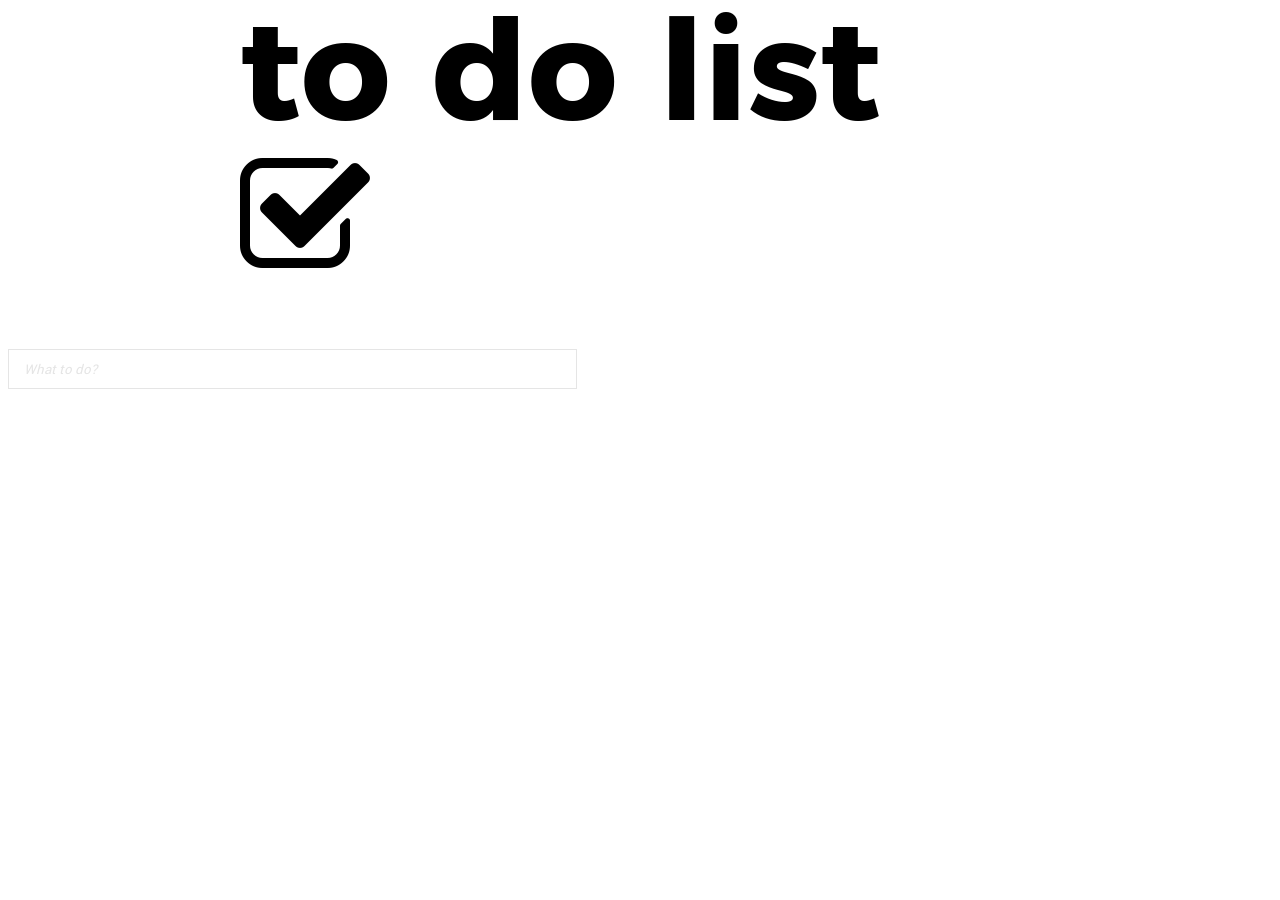
==== index.html @ 8c9a3ebe "change name to index.html" ====
<!DOCTYPE html>
<html lang="en">
  <head>
    <meta name="viewport" content="width=device-width, initial-scale=1">
    <meta charset="utf-8">
    <link href="https://fonts.googleapis.com/css?family=Audiowide" rel="stylesheet">
    <link href="https://maxcdn.bootstrapcdn.com/font-awesome/4.7.0/css/font-awesome.min.css" rel="stylesheet" integrity="sha384-wvfXpqpZZVQGK6TAh5PVlGOfQNHSoD2xbE+QkPxCAFlNEevoEH3Sl0sibVcOQVnN" crossorigin="anonymous">
    <link rel="stylesheet" href="style.css">
    <script src="https://ajax.googleapis.com/ajax/libs/jquery/3.2.0/jquery.min.js"></script>    
    <title>To Do</title>
  </head>
  <body>
    <main>
      <h1>to do list <i class="fa fa-check-square-o"></i></h1>
      <form>
        <input class="input" type="text" placeholder="What to do?">
      </form>
      <ul></ul>
    </main>
    <script src="script.js"></script>
  </body>
</html>
---- style.css ----
@font-face {
  font-family: 'kaushan_scriptregular';
  src: url("fonts/kaushanscript-regular-webfont.woff2") format("woff2"), url("fonts/kaushanscript-regular-webfont.woff") format("woff");
  font-weight: normal;
  font-style: normal; }
@font-face {
  font-family: 'montserratbold';
  src: url("fonts/montserrat-bold-webfont.woff2") format("woff2"), url("fonts/montserrat-bold-webfont.woff") format("woff");
  font-weight: normal;
  font-style: normal; }
@font-face {
  font-family: 'montserratregular';
  src: url("fonts/montserrat-regular-webfont.woff2") format("woff2"), url("fonts/montserrat-regular-webfont.woff") format("woff");
  font-weight: normal;
  font-style: normal; }
@font-face {
  font-family: 'robotoregular';
  src: url("fonts/roboto-regular-webfont.woff2") format("woff2"), url("fonts/roboto-regular-webfont.woff") format("woff");
  font-weight: normal;
  font-style: normal; }
* {
  box-sizing: border-box; }

body {
  font-family: 'montserratregular';
  overflow-x: hidden; }

a {
  color: white;
  font-size: 12px;
  text-align: center; }

a.navbar-header {
  width: 100%; }

li a {
  text-transform: uppercase; }

.navbar-toggle {
  border-color: white; }
  .navbar-toggle .icon-bar {
    background-color: white; }
  .navbar-toggle:hover {
    border-color: #fce38a; }
    .navbar-toggle:hover .icon-bar {
      background-color: #fce38a; }

#overnavbar a:hover {
  color: #fce38a;
  background-color: inherit; }
#overnavbar a:focus {
  color: #fce38a;
  background-color: inherit; }

.navbar-brand {
  font-family: 'montserratbold';
  font-size: 24px; }

.search {
  display: none;
  margin-top: 6px; }
  .search input {
    width: 150px;
    color: black; }
  .search .glyphicon-remove {
    color: #fce38a; }
    .search .glyphicon-remove:hover {
      cursor: pointer; }

.banner {
  background-repeat: no-repeat;
  background-size: cover;
  text-align: center;
  color: white;
  width: 100%; }

.slide1 {
  background-image: linear-gradient(rgba(243, 129, 129, 0.9), rgba(252, 227, 138, 0.9)), url("images/banner/vulture.jpg");
  background-position: center bottom; }

.slide2 {
  background-image: linear-gradient(rgba(243, 129, 129, 0.8), rgba(252, 227, 138, 0.8)), url("images/banner/bird2.jpg");
  background-position: center bottom; }

.slide3 {
  background-image: linear-gradient(rgba(243, 129, 129, 0.9), rgba(252, 227, 138, 0.9)), url("images/banner/bird3.jpg");
  background-position: bottom left; }

.slide4 {
  background-image: linear-gradient(rgba(243, 129, 129, 0.8), rgba(252, 227, 138, 0.8)), url("images/banner/bird4.jpg");
  background-position: bottom right; }

.slide_element {
  display: none; }

h2 {
  font-family: 'kaushan_scriptregular';
  font-size: 16px;
  margin-top: 15px; }

h1 {
  font-family: 'montserratbold';
  font-size: 40px;
  max-width: 280px;
  margin: auto; }
  h1::after {
    content: "";
    background-color: white;
    width: 50px;
    height: 3px;
    display: block;
    margin: 10px auto 40px; }

.welcome a {
  border: white solid 3px;
  padding: 10px 30px; }
  .welcome a:hover {
    border: #fce38a solid 3px;
    color: #fce38a;
    text-decoration: none; }
.welcome .timer {
  height: 250px; }
  .welcome .timer .row {
    margin-top: 150px; }
  .welcome .timer .time {
    height: 3px;
    width: 0;
    background: red;
    margin-bottom: -3px; }

.time_text {
  text-align: left;
  font-size: 10px;
  padding-top: 10px;
  border-color: white;
  border-top: 3px rgba(255, 255, 255, 0.6) solid; }
  .time_text span {
    font-size: 16px;
    display: block; }

article {
  text-align: center;
  margin-top: 60px;
  margin-bottom: 80px; }

.image-container {
  position: relative;
  margin-bottom: 15px; }
  .image-container img {
    margin: auto; }
  .image-container .after {
    font-family: 'montserratbold';
    color: white;
    position: absolute;
    top: 0;
    left: 0;
    width: 100%;
    height: 100%;
    display: none; }
    .image-container .after p {
      position: absolute;
      top: 53%;
      left: calc(50% - 47px); }
  .image-container:hover .after {
    display: block;
    background: url("images/about_us/users.png") no-repeat center center, linear-gradient(rgba(243, 129, 129, 0.8), rgba(252, 227, 138, 0.8));
    background-position: center top 47%; }

h4 {
  font-family: 'kaushan_scriptregular'; }

h3 {
  font-family: 'montserratbold'; }
  h3::after {
    content: "";
    background-color: #f38181;
    width: 50px;
    height: 3px;
    display: block;
    margin: 30px auto 40px; }

.grey {
  color: #b3b3b3;
  margin-bottom: 80px; }

.facts {
  background-color: #95e1d3; }

.fact {
  text-align: center;
  width: 100%; }
  .fact:not(:first-child) {
    border-top: 1px white solid; }
  .fact p {
    font-size: 11px;
    color: white;
    text-transform: uppercase;
    padding: 60px 0; }
  .fact span {
    display: block;
    font-family: 'montserratbold';
    font-size: 60px; }

.service .row:not(:first-child) {
  margin-top: 30px;
  padding-top: 30px;
  border-top: #e5e5e5 2px solid; }
.service img {
  float: left; }
.service .text {
  text-align: left;
  padding-left: 50px; }
.service h6 {
  font-family: 'montserratbold';
  text-transform: uppercase; }
.service p {
  text-align: justify;
  color: #b3b3b3;
  font-size: 12px; }

.feature {
  padding-top: 70px;
  background: linear-gradient(rgba(255, 255, 255, 0.8), rgba(255, 255, 255, 0.8)), url("images/feature/feature.jpg") center center;
  margin-bottom: 100px; }

.mobile {
  max-width: 100%;
  transform: translate(0, 51px); }

.photography {
  margin: auto;
  margin-bottom: 20px; }

.panel-group {
  height: 200px;
  margin-bottom: 50px; }
  .panel-group a {
    display: flex;
    text-decoration: none; }
  .panel-group img {
    text-align: left;
    padding: 12px; }
  .panel-group p {
    text-transform: uppercase;
    font-family: 'montserratbold';
    text-align: left;
    height: 44px;
    width: 80%;
    padding: 20px; }
  .panel-group .glyphicon {
    color: #b3b3b3;
    padding-top: 16px;
    padding-right: 10px;
    font-size: 20px;
    font-weight: bold; }
  .panel-group .panel-body {
    font-family: 'robotoregular';
    font-style: italic;
    text-align: justify;
    color: #b3b3b3;
    line-height: 1.7em;
    height: 120px;
    overflow-y: scroll; }
  .panel-group .panel {
    border-radius: 0; }
  .panel-group .panel-collapse {
    border-top: 1px #e5e5e5 solid; }

.quote {
  background-color: #f8f8f8;
  padding-top: 50px;
  padding-bottom: 40px; }
  .quote img {
    padding: 20px;
    margin-left: 60px;
    border: 3px #95e1d3 solid;
    float: left; }
  .quote .carousel-inner > .item > img {
    display: none; }
  .quote .text {
    margin-left: 50px;
    margin-right: 50px; }
    .quote .text p {
      color: #b3b3b3;
      font-size: 20px;
      font-family: 'robotoregular';
      font-style: italic;
      font-weight: 100; }
    .quote .text h6 {
      font-size: 20px;
      font-family: 'kaushan_scriptregular';
      font-weight: 600; }
      .quote .text h6::before {
        content: "";
        background-color: #f38181;
        width: 50px;
        height: 3px;
        float: left;
        margin: 10px 10px 0 0; }
  .quote .glyphicon {
    color: #b3b3b3;
    font-size: 20px;
    padding-top: 0;
    text-decoration: none; }

#over, #over2, #over3, #over4 {
  background: none;
  width: 20px; }

.our {
  font-family: 'robotoregular';
  color: #b3b3b3;
  margin: auto;
  margin-bottom: 50px;
  width: 80%; }

.after img {
  margin-top: 210px;
  padding-left: 1px; }
  .after img:hover {
    -webkit-filter: hue-rotate(180deg);
    filter: hue-rotate(180deg); }

.ourteam .image-container:hover .after {
  display: block;
  background: linear-gradient(rgba(243, 129, 129, 0.8), rgba(252, 227, 138, 0.8));
  background-position: center top 47%; }

.author {
  font-family: 'montserratbold';
  text-transform: uppercase; }

.job {
  font-family: 'robotoregular';
  font-size: 12px;
  font-style: italic;
  font-weight: 100;
  color: #b3b3b3; }

.logos {
  background-color: #f8f8f8;
  padding-top: 50px;
  padding-bottom: 50px; }
  .logos .col-sm-2 {
    text-align: center; }

.work {
  margin-bottom: 0; }
  .work .grey, .work .roboto {
    font-family: 'robotoregular'; }
  .work .roboto {
    font-style: italic; }

.images {
  max-width: 1920px;
  margin: auto; }
  .images .col-sm-3 {
    padding: 0; }

.work-container {
  position: relative; }
  .work-container img {
    margin: auto; }
  .work-container .after {
    color: white;
    position: absolute;
    top: 0;
    left: 0;
    width: 100%;
    height: 100%;
    display: none; }
    .work-container .after p {
      line-height: 2em;
      position: absolute;
      top: 53%;
      left: calc(50% - 76px); }
  .work-container:hover .after {
    display: block;
    background: url("images/work/picture.png") no-repeat center center, linear-gradient(rgba(243, 129, 129, 0.8), rgba(252, 227, 138, 0.8));
    background-position: center top 44%; }

.testimonial {
  background-color: #f8f8f8;
  padding-bottom: 40px; }
  .testimonial img {
    padding: 20px;
    margin-left: 20px;
    display: none;
    float: left; }
  .testimonial .text {
    margin-left: 50px;
    margin-right: 50px; }
    .testimonial .text p {
      font-family: 'robotoregular';
      line-height: 1.8em;
      font-size: 20px;
      font-style: italic;
      font-weight: 100;
      padding-top: 50px;
      margin: 0; }
    .testimonial .text h6 {
      font-size: 20px;
      font-family: 'kaushan_scriptregular';
      font-weight: 600; }
      .testimonial .text h6::before {
        content: "";
        background-color: #f38181;
        width: 50px;
        height: 3px;
        float: left;
        margin: 10px 10px 0 0; }
  .testimonial .glyphicon {
    color: #b3b3b3;
    font-size: 20px; }

.say {
  background: linear-gradient(rgba(255, 255, 255, 0.8), rgba(255, 255, 255, 0.8)), url("images/what_people_say/tabolerone.jpg") top center;
  padding-top: 70px;
  padding-bottom: 70px;
  margin-top: 0;
  margin-bottom: 100px; }
  .say img {
    float: left;
    padding-right: 20px;
    margin-bottom: 100px; }
  .say .client {
    text-align: left; }
  .say .job {
    color: #999999; }
    .say .job::after {
      content: "";
      background-color: #f38181;
      width: 50px;
      height: 3px;
      display: block;
      margin: 15px 0 15px 135px; }
  .say .grey {
    font-family: 'robotoregular';
    font-size: 12px;
    text-align: justify;
    color: #999999; }

.blog .container {
  text-align: left; }
.blog .grey {
  font-family: 'robotoregular';
  padding-bottom: 10px;
  border-bottom: 1px #e5e5e5 solid;
  margin-bottom: 0; }
.blog .img-responsive {
  margin: auto; }
.blog .calendar {
  text-align: center;
  background: #95e1d3;
  color: white;
  width: 80px;
  padding: 15px;
  margin-bottom: -80px;
  transform: translate(-15px, -108px); }
  .blog .calendar p {
    margin: 0;
    line-height: 1.2em; }
  .blog .calendar .day {
    font-family: 'montserratbold';
    font-size: 40px; }
  .blog .calendar .month {
    font-family: 'robotoregular';
    font-style: italic;
    font-weight: 100; }
.blog .social img {
  float: left;
  padding-top: 3px;
  padding-right: 10px;
  margin-bottom: 0; }
.blog .social p {
  font-family: 'robotoregular';
  color: #b3b3b3;
  font-style: italic;
  font-weight: 100;
  padding-right: 20px;
  float: left;
  margin-bottom: 0; }
.blog .col-sm-4 {
  margin-top: 40px; }

.map {
  background: linear-gradient(rgba(255, 255, 255, 0.8), rgba(255, 255, 255, 0.8)), url("images/map/map.jpg") top center;
  padding-top: 50px;
  padding-bottom: 5px;
  margin-bottom: 0; }
  .map a {
    color: #f38181;
    text-decoration: none; }
    .map a:hover {
      color: red; }

footer {
  background-color: #f8f8f8;
  padding-top: 80px; }
  footer h2 {
    font-family: 'montserratbold';
    font-size: 36px;
    color: #cccccc;
    margin-bottom: 30px;
    margin-top: 0; }
  footer .grey {
    margin-bottom: 20px; }
  footer .followers {
    font-family: 'montserratbold';
    border-bottom: 1px #e5e5e5 solid;
    padding: 10px; }
    footer .followers span {
      font-size: 20px; }
  footer .follow {
    font-style: italic;
    font-weight: 100;
    color: #b3b3b3;
    float: left;
    padding-top: 2px;
    margin: 0; }
  footer .social_media {
    margin-bottom: 30px; }
    footer .social_media a {
      margin-left: 5px; }
  footer .img-responsive {
    float: left;
    margin-right: 20px;
    padding-bottom: 20px; }
  footer .blog_link {
    margin-bottom: 28px; }
    footer .blog_link a {
      color: black;
      text-align: left; }
  footer .title {
    min-height: 70px;
    font-size: 11px;
    padding-top: 0; }
  footer .date {
    color: #b3b3b3;
    font-size: 12px;
    font-style: italic;
    font-weight: 100;
    margin-top: -20px; }
  footer .col-md-3 {
    max-width: 264px;
    margin: auto;
    padding-left: 0; }
  footer .author {
    margin-bottom: 10px; }
  footer .more_photos {
    font-family: 'robotoregular';
    color: #b3b3b3;
    font-size: 12px;
    font-style: italic;
    font-weight: 100;
    padding-top: 15px;
    text-align: left; }
  footer .col-xs-4 {
    max-width: 88px; }

form {
  padding-top: 20px; }

input {
  height: 40px;
  width: 45%;
  border: 1px #e5e5e5 solid;
  padding-left: 15px; }

button {
  color: white;
  background-color: #95e1d3;
  border: none;
  padding: 10px 30px;
  margin-left: -5px; }

::-webkit-input-placeholder {
  font-family: 'robotoregular';
  color: #e5e5e5;
  font-style: italic;
  font-weight: 100; }

.foot {
  font-size: 13px;
  font-weight: 800;
  text-align: center;
  border-top: 1px #e5e5e5 solid;
  margin-top: 30px; }
  .foot span {
    font-family: arial;
    color: #f38181; }

@media only screen and (min-width: 430px) {
  h2 {
    font-size: 24px; }

  h1 {
    font-size: 50px;
    max-width: 340px; }

  .image-container .after {
    left: calc((100% - 380px) /2);
    width: calc(100% - (100% - 380px)); }
  .image-container:hover .after {
    box-shadow: 10px 10px 0 #95e1d3; }
  .image-container:hover {
    transform: translate(-10px, -10px);
    transition: 0.1s; }

  .work-container .after {
    left: calc((100% - 480px) /2);
    width: calc(100% - (100% - 480px)); }

  .say img {
    margin-bottom: 80px; }
  .say .grey {
    padding-right: 20px; }

  .blog .calendar {
    margin-left: calc(100% / 2 - 190px); } }
@media only screen and (min-width: 600px) {
  h2 {
    font-size: 30px; }

  h1 {
    font-size: 60px;
    max-width: 400px; }

  .time_text {
    font-size: 16px; }
    .time_text span {
      font-size: 24px;
      display: initial; }

  .quote .carousel-inner > .item > img {
    display: initial; }
  .quote .text {
    margin-left: 200px; }

  .testimonial img {
    display: initial;
    width: 150px;
    padding-top: 80px; }
  .testimonial .text {
    margin-left: 200px; } }
@media only screen and (min-width: 768px) {
  h2 {
    font-size: 40px; }

  h1 {
    font-size: 100px;
    max-width: 600px; }

  li a {
    margin-bottom: 50px; }

  #overnavbar a:hover {
    color: #fce38a;
    background-color: inherit;
    padding-bottom: 2px; }
    #overnavbar a:hover::after {
      content: "";
      background-color: #fce38a;
      height: 3px;
      display: block;
      margin: 10px auto 0;
      width: 100%; }

  .welcome h1::after {
    margin: 20px auto 60px; }

  .image-container .after, .work-container .after {
    left: 0;
    width: 100%; }

  .facts .fact {
    float: left;
    width: 20%;
    border-top: 0; }
    .facts .fact:not(:first-child) {
      border-left: 1px white solid; }

  .mobile {
    transform: translate(30px, 51px); }

  .after img {
    margin-top: 120px;
    height: 45px; }

  .testimonial {
    padding-top: 50px; }
    .testimonial img {
      width: initial;
      padding-top: 20px; }

  .blog .calendar {
    margin-left: 0; }

  form {
    padding-top: 0; } }
@media only screen and (min-width: 992px) {
  h2 {
    font-size: 60px;
    margin-top: 40px; }

  h1 {
    font-size: 120px;
    max-width: 600px; }

  .after img {
    margin-top: 160px;
    height: initial; }

  footer .date {
    margin-top: 0; } }
@media only screen and (min-width: 1200px) {
  h2 {
    font-size: 80px;
    margin-top: 80px; }

  h1 {
    font-size: 140px;
    max-width: 800px; }

  .panel-group .panel-body {
    height: 185px; }

  .after img {
    margin-top: 195px; }

  .say .grey {
    padding-right: 80px; }

  .blog_link {
    margin-bottom: 45px; }

  .title {
    padding-top: 10px; }

  footer .date {
    margin-top: -20px; } }

/*# sourceMappingURL=style.css.map */
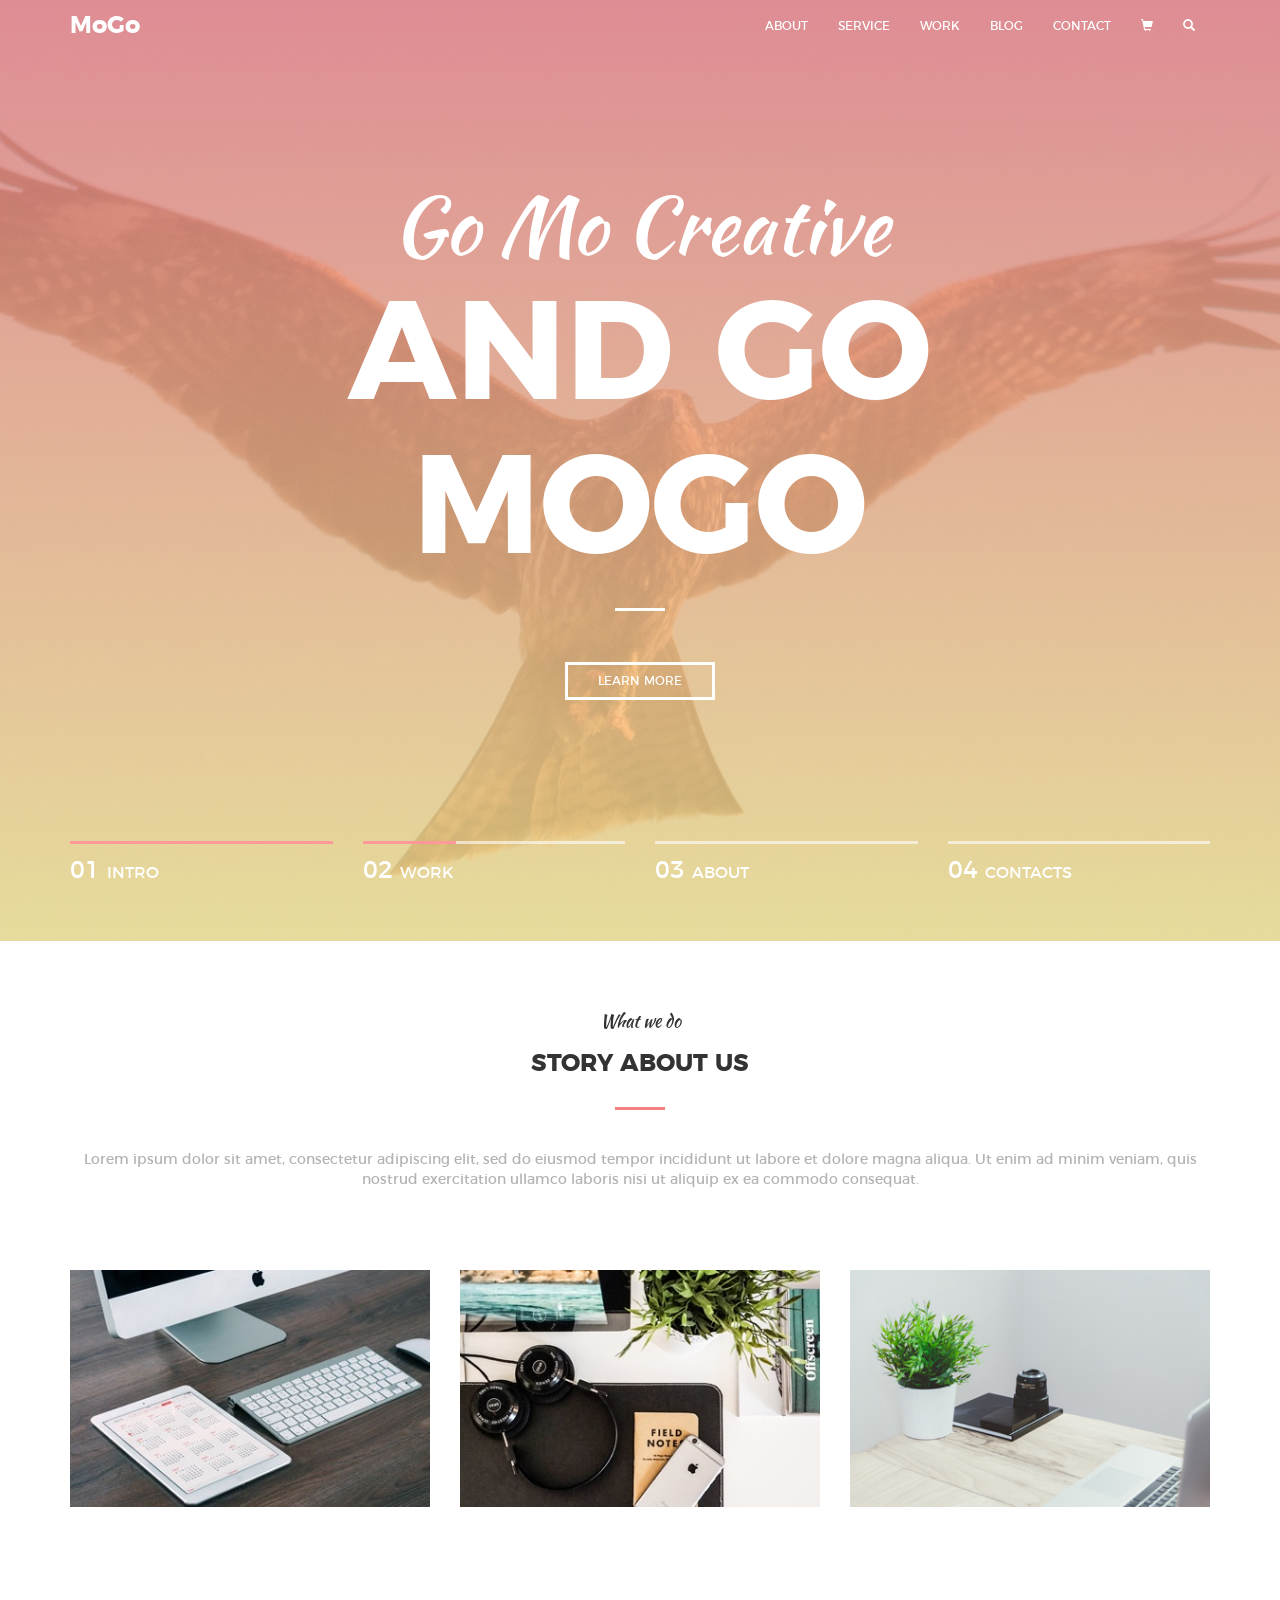
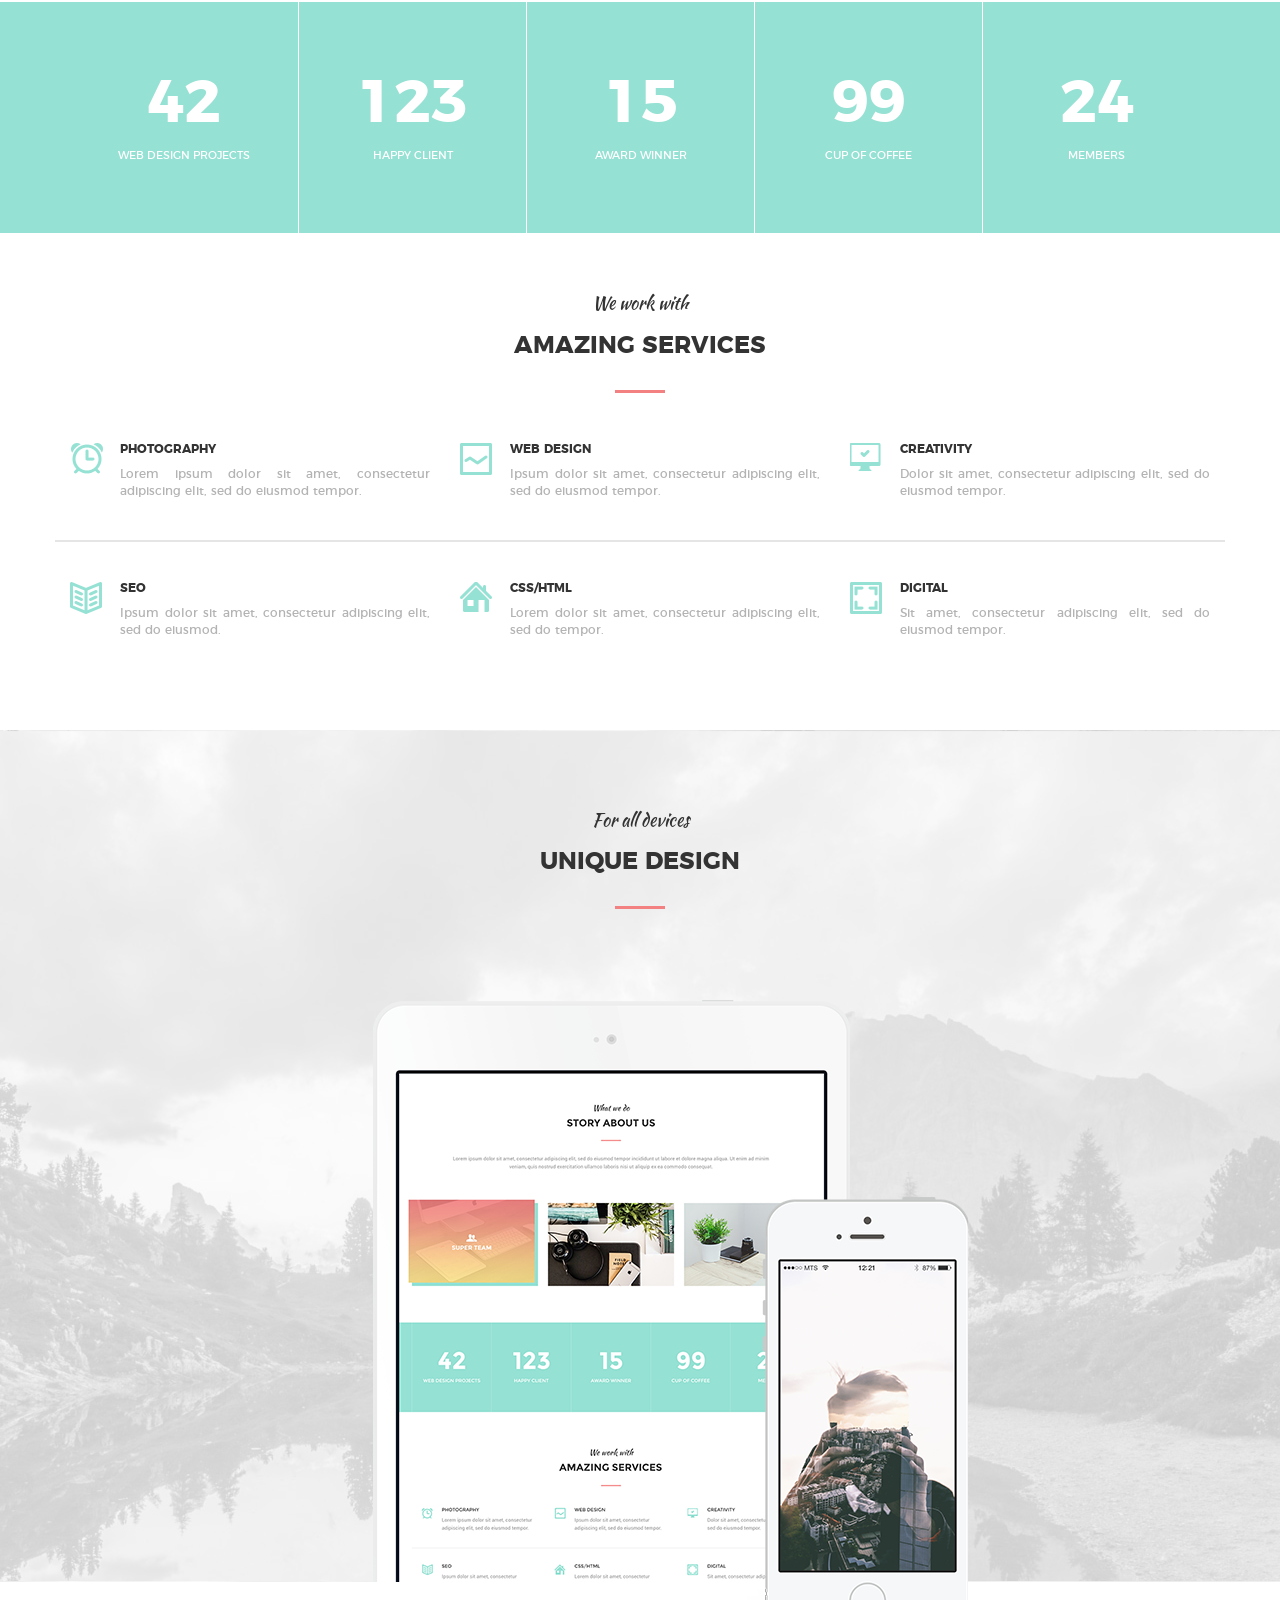
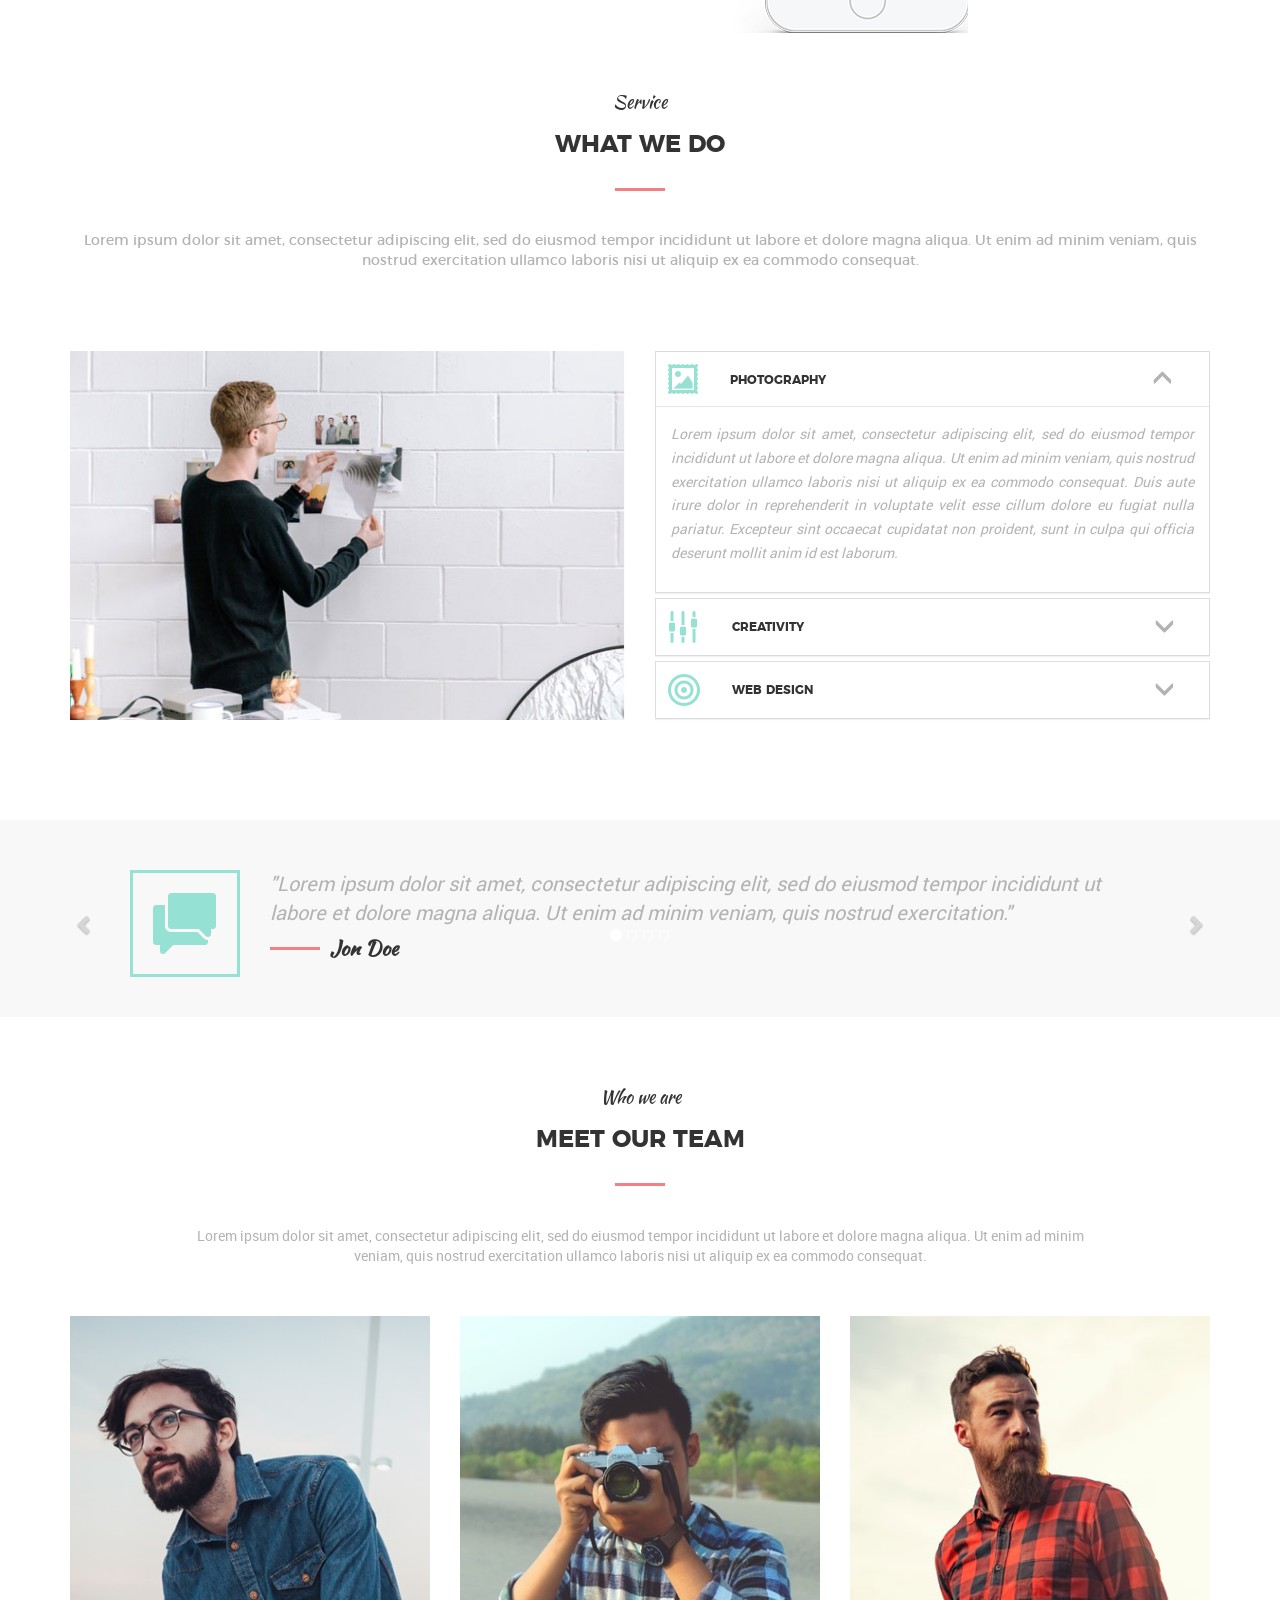
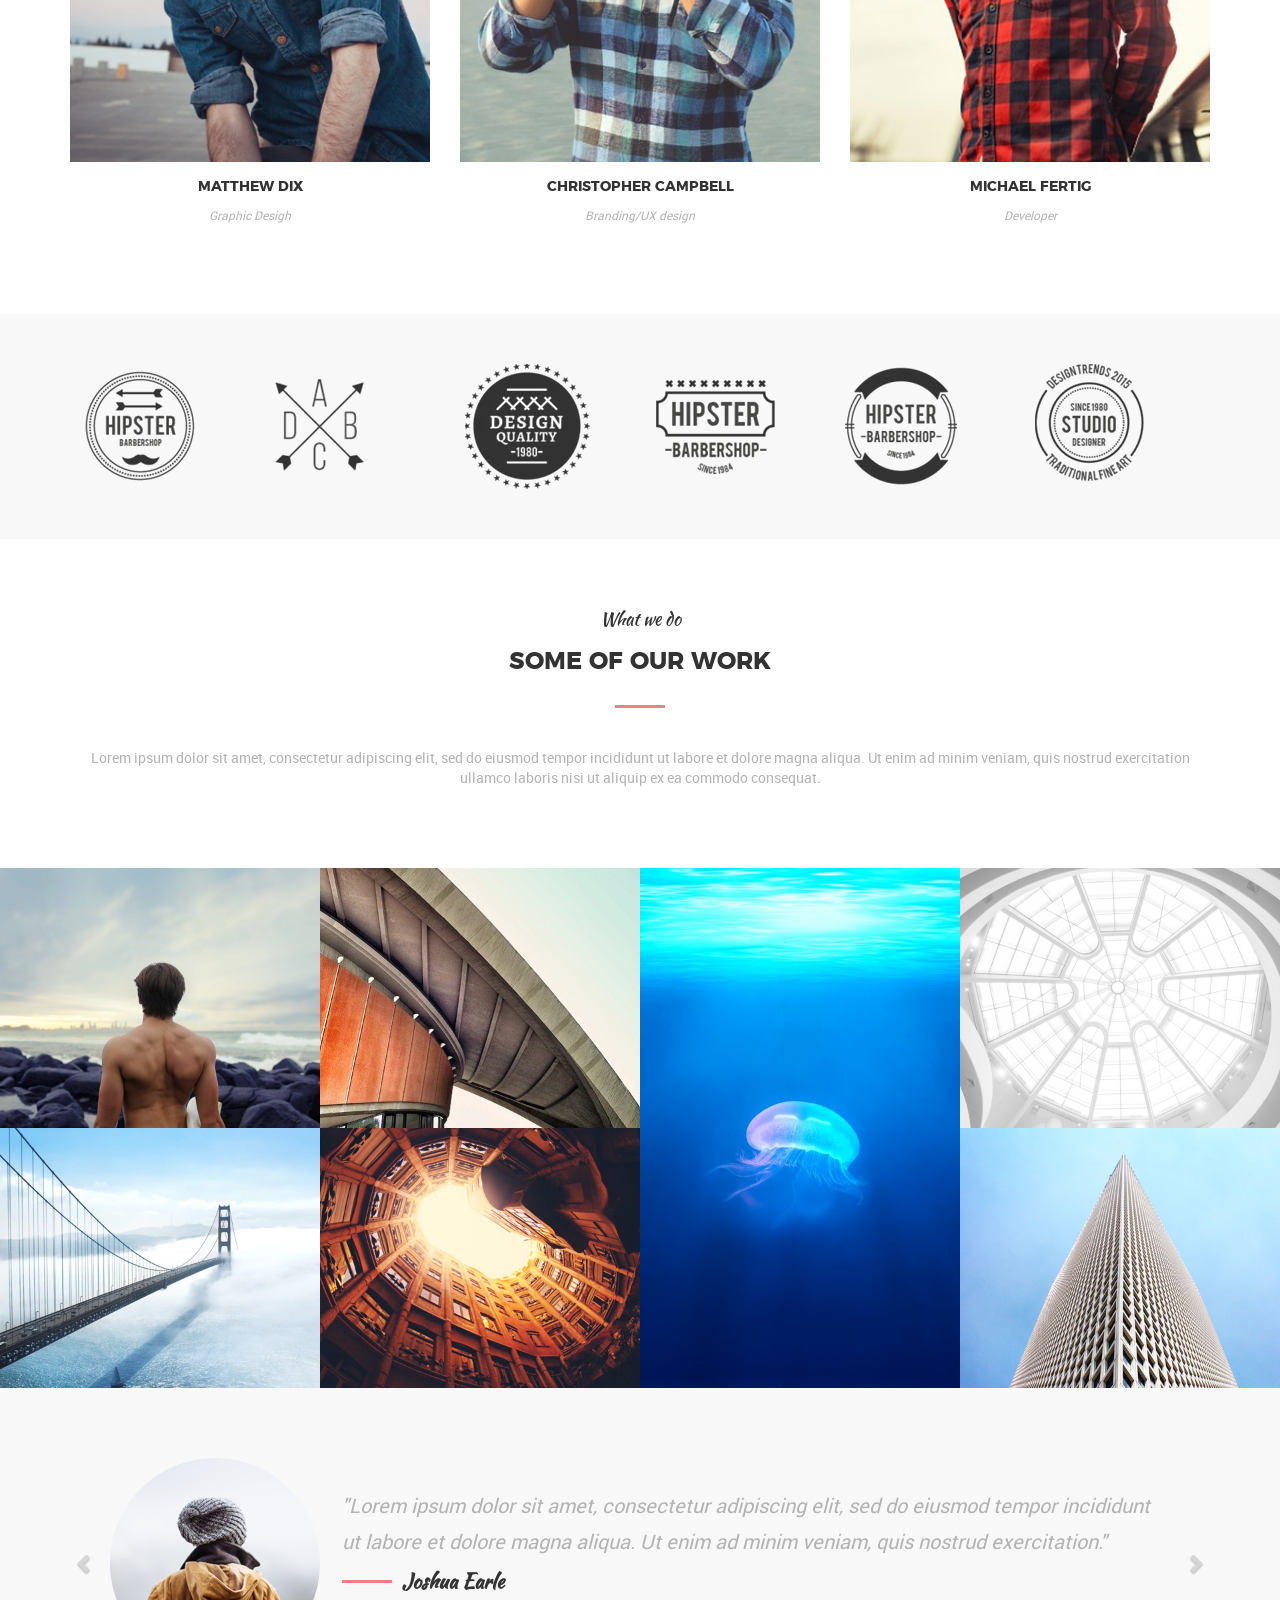
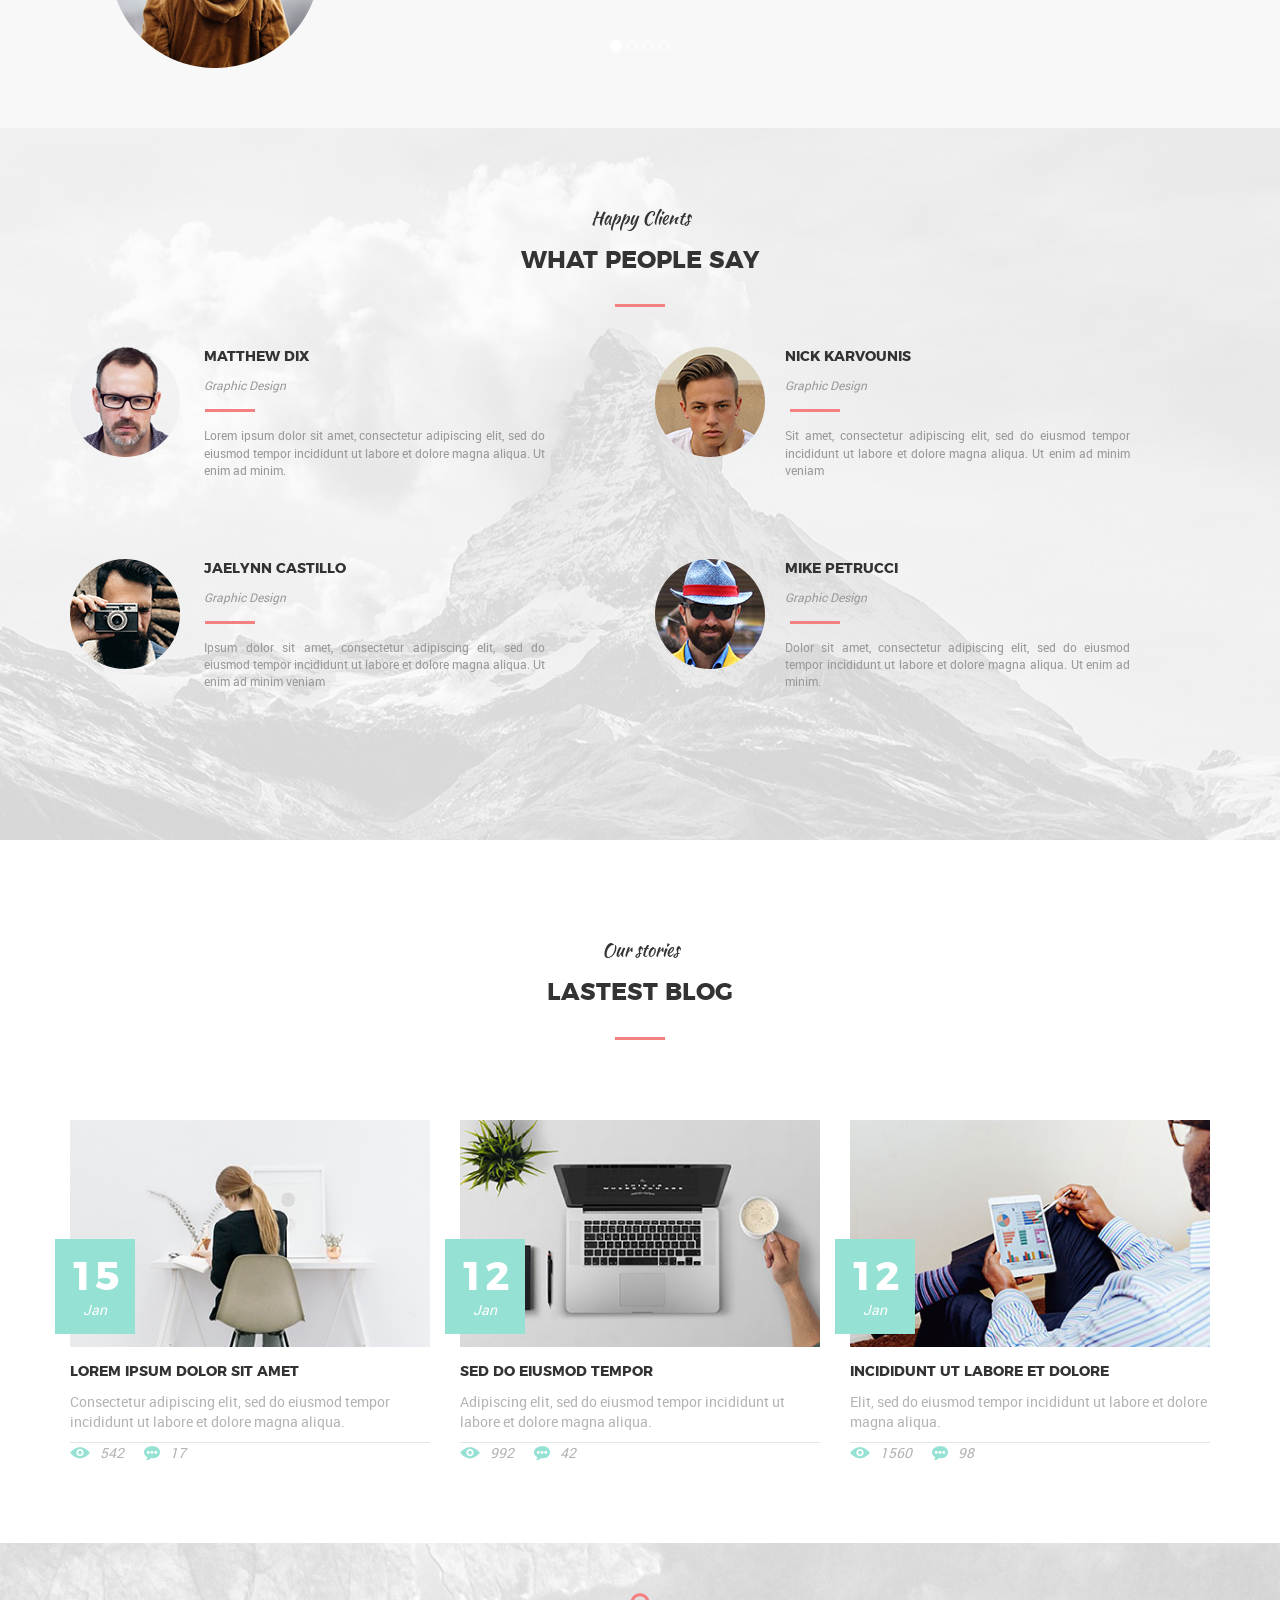
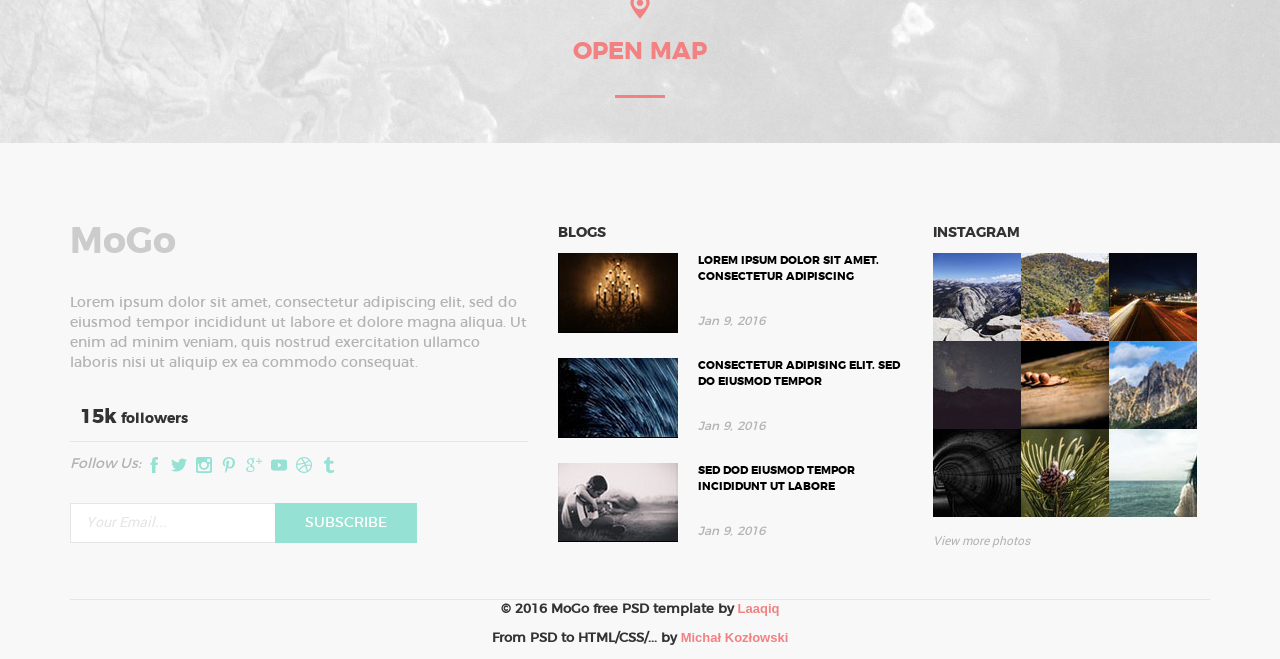
==== commit ae086abf: "change name to index.html" ====
--- a/index.html
+++ b/index.html
@@ -3,20 +3,663 @@
   <head>
     <meta name="viewport" content="width=device-width, initial-scale=1">
     <meta charset="utf-8">
-    <link href="https://fonts.googleapis.com/css?family=Audiowide" rel="stylesheet">
-    <link href="https://maxcdn.bootstrapcdn.com/font-awesome/4.7.0/css/font-awesome.min.css" rel="stylesheet" integrity="sha384-wvfXpqpZZVQGK6TAh5PVlGOfQNHSoD2xbE+QkPxCAFlNEevoEH3Sl0sibVcOQVnN" crossorigin="anonymous">
+    <link rel="stylesheet" href="https://maxcdn.bootstrapcdn.com/bootstrap/3.3.7/css/bootstrap.min.css">
     <link rel="stylesheet" href="style.css">
-    <script src="https://ajax.googleapis.com/ajax/libs/jquery/3.2.0/jquery.min.js"></script>    
-    <title>To Do</title>
+    <title>MoGo</title>
   </head>
   <body>
-    <main>
-      <h1>to do list <i class="fa fa-check-square-o"></i></h1>
-      <form>
-        <input class="input" type="text" placeholder="What to do?">
-      </form>
-      <ul></ul>
-    </main>
+
+    <header class="banner slide1">
+      <nav id="overnavbar" class="navbar">
+        <div class="container">
+          <div class="navbar-header">
+            <a class="navbar-brand" href="#">MoGo</a>
+            <button type="button" class="navbar-toggle" data-toggle="collapse" data-target="#myNavbar">
+              <span class="icon-bar"></span>
+              <span class="icon-bar"></span>
+              <span class="icon-bar"></span>
+            </button>
+          </div>
+          <div class="collapse navbar-collapse" id="myNavbar">
+            <ul class="nav navbar-nav navbar-right">
+              <li><a href="#about">about</a></li>
+              <li><a href="#service">service</a></li>
+              <li><a href="#work">work</a></li>
+              <li><a href="#blog">blog</a></li>
+              <li><a href="#contact">contact</a></li>
+              <li><a href="#"><span class="glyphicon glyphicon-shopping-cart"></span></a></li>
+              <li>
+                <form class="search">
+                  <input placeholder="Search...">
+                  <span class="glyphicon glyphicon-remove"></span>
+                </form>
+              </li>
+              <li><a href="#"><span class="glyphicon glyphicon-search"></span></a></li>
+            </ul>
+          </div>
+        </div>
+      </nav>
+
+      <section class="welcome">
+        <div class="slideshow">
+          <div class="slide_element">
+            <h2>Creative Template</h2>
+            <h1>WELCOME TO MOGO</h1>
+            <a href="#">LEARN MORE</a>
+          </div>
+          <div class="slide_element">
+            <h2>Go Mo Creative</h2>
+            <h1>AND GO MOGO</h1>
+            <a href="#">LEARN MORE</a>
+          </div>
+          <div class="slide_element">
+            <h2>Go MoGo</h2>
+            <h1>AND GO NO MO</h1>
+            <a href="#">LEARN MORE</a>
+          </div>
+          <div class="slide_element">
+            <h2>Mo and MO...</h2>
+            <h1>AND MO! MOGO!!</h1>
+            <a href="#">LEARN MORE</a>
+          </div>
+        </div>
+
+        <div class="timer container">
+          <div class="row">
+            <div class="col-xs-3">
+              <div class="time"></div>
+              <p class="time_text"><span>01 </span>INTRO</p>
+            </div>
+            <div class="col-xs-3">
+              <div class="time"></div>
+              <p class="time_text"><span>02 </span>WORK</p>
+            </div>
+            <div class="col-xs-3">
+              <div class="time"></div>
+              <p class="time_text"><span>03 </span>ABOUT</p>
+            </div>
+            <div class="col-xs-3">
+              <div class="time"></div>
+              <p class="time_text"><span>04 </span>CONTACTS</p>
+            </div>
+          </div>
+        </div>
+      </section>
+    </header>
+
+    <article class="aboutus container" id="about">
+      <h4>What we do</h4>
+      <h3>STORY ABOUT US</h3>
+      <div><p class="grey">Lorem ipsum dolor sit amet, consectetur adipiscing elit, sed do eiusmod tempor incididunt ut labore et dolore magna aliqua. Ut enim ad minim veniam, quis nostrud exercitation ullamco laboris nisi ut aliquip ex ea commodo consequat.</p></div>
+      <figure class="row">
+        <div class="col-sm-4">
+          <div class="image-container">
+            <img class="img-responsive" src="images/about_us/1.jpg" alt="image 1">
+            <a href="#"><div class="after"><p>SUPER TEAM</p></div></a>
+          </div>
+        </div>
+        <div class="col-sm-4">
+          <div class="image-container">
+            <img class="img-responsive" src="images/about_us/2.jpg" alt="image 2">
+            <a href="#"><div class="after"><p>SUPER TEAM</p></div></a>
+          </div>
+        </div>
+        <div class="col-sm-4">
+          <div class="image-container">
+            <img class="img-responsive" src="images/about_us/3.jpg" alt="image 3">
+            <a href="#"><div class="after"><p>SUPER TEAM</p></div></a>
+          </div>
+        </div>
+      </figure>
+    </article>
+
+    <div class="facts">
+      <div class="container">
+        <div class="fact"><p><span>42</span>web design projects</p></div>
+        <div class="fact"><p><span>123</span>happy client</p></div>
+        <div class="fact"><p><span>15</span>award winner</p></div>
+        <div class="fact"><p><span>99</span>cup of coffee</p></div>
+        <div class="fact"><p><span>24</span>members</p></div>
+      </div>
+    </div>
+
+    <article class="service" id="service">
+      <h4>We work with</h4>
+      <h3>AMAZING SERVICES</h3>
+      <figure class="container">
+        <div class="row">
+          <div class="col-sm-4">
+            <div>
+              <img src="images/service/alarm.png" alt="alarm">
+              <div class="text">
+                <h6>photography</h6>
+                <p>Lorem ipsum dolor sit amet, consectetur adipiscing elit, sed do eiusmod tempor.</p>
+              </div>
+            </div>
+          </div>
+          <div class="col-sm-4">
+            <div>
+              <img src="images/service/linegraph.png" alt="linegraph">
+              <div class="text">
+                <h6>web design</h6>
+                <p>Ipsum dolor sit amet, consectetur adipiscing elit, sed do eiusmod tempor.</p>
+              </div>
+            </div>
+          </div>
+          <div class="col-sm-4">
+            <div>
+              <img src="images/service/computer.png" alt="computer">
+              <div class="text">
+                <h6>creativity</h6>
+                <p>Dolor sit amet, consectetur adipiscing elit, sed do eiusmod tempor.</p>
+              </div>
+            </div>
+          </div>
+        </div>
+
+        <div class="row">
+          <div class="col-sm-4">
+            <div>
+              <img src="images/service/book.png" alt="book">
+              <div class="text">
+                <h6>seo</h6>
+                <p>Ipsum dolor sit amet, consectetur adipiscing elit, sed do eiusmod.</p>
+              </div>
+            </div>
+          </div>
+          <div class="col-sm-4">
+            <div>
+              <img src="images/service/home.png" alt="home">
+              <div class="text">
+                <h6>css/html</h6>
+                <p>Lorem dolor sit amet, consectetur adipiscing elit, sed do tempor.</p>
+              </div>
+            </div>
+          </div>
+          <div class="col-sm-4">
+            <div>
+              <img src="images/service/image.png" alt="image">
+              <div class="text">
+                <h6>digital</h6>
+                <p>Sit amet, consectetur adipiscing elit, sed do eiusmod tempor.</p>
+              </div>
+            </div>
+          </div>
+        </div>
+      </figure>
+    </article>
+
+    <article class="feature container-flow">
+      <h4>For all devices</h4>
+      <h3>UNIQUE DESIGN</h3>
+      <img class="mobile" src="images/feature/mobile.png" alt="iphone + ipad">
+    </article>
+
+    <article class="service2 container">
+      <h4>Service</h4>
+      <h3>WHAT WE DO</h3>
+      <p class="grey">Lorem ipsum dolor sit amet, consectetur adipiscing elit, sed do eiusmod tempor incididunt ut labore et dolore magna aliqua. Ut enim ad minim veniam, quis nostrud exercitation ullamco laboris nisi ut aliquip ex ea commodo consequat.</p>
+      <div class="row">
+        <div class="col-md-6">
+          <img class="img-responsive photography" src="images/service_2/photography.jpg" alt="pictures on wall">
+        </div>
+        <div class="col-md-6">
+          <div class="panel-group" id="accordion">
+            <div class="panel panel-default">
+              <div class="panel-title">
+                <a data-toggle="collapse" data-parent="#accordion" href="#collapse1">
+                  <img src="images/service_2/picture.png" alt="picture">
+                  <p>photography</p>
+                  <div class="glyphicon glyphicon-menu-up"></div>
+                </a>
+              </div>
+              <div id="collapse1" class="panel-collapse collapse in">
+                <div class="panel-body">Lorem ipsum dolor sit amet, consectetur adipiscing elit, sed do eiusmod tempor incididunt ut labore et dolore magna aliqua. Ut enim ad minim veniam, quis nostrud exercitation ullamco laboris nisi ut aliquip ex ea commodo consequat. Duis aute irure dolor in reprehenderit in voluptate velit esse cillum dolore eu fugiat nulla pariatur. Excepteur sint occaecat cupidatat non proident, sunt in culpa qui officia deserunt mollit anim id est laborum.</div>
+              </div>
+            </div>
+            <div class="panel panel-default">
+              <div class="panel-title">
+                <a data-toggle="collapse" data-parent="#accordion" href="#collapse2">
+                  <img src="images/service_2/equalizer.png" alt="equalizer">
+                  <p>creativity</p>
+                  <div class="glyphicon glyphicon-menu-down"></div>
+                </a>
+              </div>
+              <div id="collapse2" class="panel-collapse collapse">
+                <div class="panel-body">Lorem ipsum dolor sit amet, consectetur adipiscing elit, sed do eiusmod tempor incididunt ut labore et dolore magna aliqua. Ut enim ad minim veniam, quis nostrud exercitation ullamco laboris nisi ut aliquip ex ea commodo consequat. Duis aute irure dolor in reprehenderit in voluptate velit esse cillum dolore eu fugiat nulla pariatur. Excepteur sint occaecat cupidatat non proident, sunt in culpa qui officia deserunt mollit anim id est laborum.</div>
+              </div>
+            </div>
+            <div class="panel panel-default">
+              <div class="panel-title">
+                <a data-toggle="collapse" data-parent="#accordion" href="#collapse3">
+                  <img src="images/service_2/bullseye.png" alt="bullseye">
+                  <p>web design</p>
+                  <div class="glyphicon glyphicon-menu-down"></div>
+                </a>
+              </div>
+              <div id="collapse3" class="panel-collapse collapse">
+                <div class="panel-body">Lorem ipsum dolor sit amet, consectetur adipiscing elit, sed do eiusmod tempor incididunt ut labore et dolore magna aliqua. Ut enim ad minim veniam, quis nostrud exercitation ullamco laboris nisi ut aliquip ex ea commodo consequat. Duis aute irure dolor in reprehenderit in voluptate velit esse cillum dolore eu fugiat nulla pariatur. Excepteur sint occaecat cupidatat non proident, sunt in culpa qui officia deserunt mollit anim id est laborum.</div>
+              </div>
+            </div>
+          </div>
+        </div>
+      </div>
+    </article>
+
+    <div class="quote">
+      <div class="container">
+        <div id="carousel" class="carousel slide" data-ride="carousel">
+          <ol class="carousel-indicators">
+            <li data-target="#carousel" data-slide-to="0" class="active"></li>
+            <li data-target="#carousel" data-slide-to="1"></li>
+            <li data-target="#carousel" data-slide-to="2"></li>
+            <li data-target="#carousel" data-slide-to="3"></li>
+          </ol>
+
+          <div class="carousel-inner">
+            <div class="item active">
+              <img src="images/quote/speech.png" alt="speech bubbles">
+              <div class="text">
+                <p>"Lorem ipsum dolor sit amet, consectetur adipiscing elit, sed do eiusmod tempor incididunt ut labore et dolore magna aliqua. Ut enim ad minim veniam, quis nostrud exercitation."</p>
+                <h6>Jon Doe</h6>
+              </div>
+            </div>
+            <div class="item">
+              <img src="images/quote/speech.png" alt="speech bubbles">
+              <div class="text">
+                <p>"Duis aute irure dolor in reprehenderit in voluptate velit esse cillum dolore eu fugiat nulla pariatur. Excepteur sint occaecat cupidatat non proident, sunt in culpa qui officia deserunt mollit anim id est laborum."</p>
+                <h6>Jon Joe</h6>
+              </div>
+            </div>
+            <div class="item">
+              <img src="images/quote/speech.png" alt="speech bubbles">
+              <div class="text">
+                <p>"Excepteur sint occaecat cupidatat non proident, sunt in culpa qui officia deserunt mollit anim id est laborum."</p>
+                <h6>Don Joe</h6>
+              </div>
+            </div>
+            <div class="item">
+              <img src="images/quote/speech.png" alt="speech bubbles">
+              <div class="text">
+                <p>"Ut enim ad minim veniam, quis nostrud exercitation ullamco laboris nisi ut aliquip ex ea commodo consequat."</p>
+                <h6>Don Doe</h6>
+              </div>
+            </div>
+
+            <a id="over" class="left carousel-control" href="#carousel" data-slide="prev">
+              <span class="glyphicon glyphicon-chevron-left"></span>
+              <span class="sr-only">Previous</span>
+            </a>
+            <a id="over2" class="right carousel-control" href="#carousel" data-slide="next">
+              <span class="glyphicon glyphicon-chevron-right"></span>
+              <span class="sr-only">Next</span>
+            </a>
+
+          </div>
+        </div>
+      </div>
+    </div>
+
+    <article class="ourteam container">
+      <h4>Who we are</h4>
+      <h3>MEET OUR TEAM</h3>
+      <p class="our">Lorem ipsum dolor sit amet, consectetur adipiscing elit, sed do eiusmod tempor incididunt ut labore et dolore magna aliqua. Ut enim ad minim veniam, quis nostrud exercitation ullamco laboris nisi ut aliquip ex ea commodo consequat.</p>
+      <figure class="row">
+        <div class="col-sm-4">
+          <div class="image-container">
+            <img class="img-responsive" src="images/our_team/1.jpg" alt="image 1">
+            <div class="after">
+              <a href="#"><img src="images/our_team/facebook.png" alt="facebook"></a><!--
+              --><a href="#"><img src="images/our_team/twitter.png" alt="twitter"></a><!--
+              --><a href="#"><img src="images/our_team/pinterest.png" alt="pinterest"></a><!--
+              --><a href="#"><img src="images/our_team/instagram.png" alt="instagram"></a>
+            </div>
+          </div>
+          <div>
+            <p class="author">Matthew Dix</p>
+            <p class="job">Graphic Desigh</p>
+          </div>
+        </div>
+        <div class="col-sm-4">
+          <div class="image-container">
+            <img class="img-responsive" src="images/our_team/2.jpg" alt="image 2">
+            <div class="after">
+              <a href="#"><img src="images/our_team/facebook.png" alt="facebook"></a><!--
+              --><a href="#"><img src="images/our_team/twitter.png" alt="twitter"></a><!--
+              --><a href="#"><img src="images/our_team/pinterest.png" alt="pinterest"></a><!--
+              --><a href="#"><img src="images/our_team/instagram.png" alt="instagram"></a>
+            </div>
+          </div>
+          <div>
+            <p class="author">Christopher Campbell</p>
+            <p class="job">Branding/UX design</p>
+          </div>
+        </div><div class="col-sm-4">
+          <div class="image-container">
+            <img class="img-responsive" src="images/our_team/3.jpg" alt="image 3">
+            <div class="after">
+              <a href="#"><img src="images/our_team/facebook.png" alt="facebook"></a><!--
+              --><a href="#"><img src="images/our_team/twitter.png" alt="twitter"></a><!--
+              --><a href="#"><img src="images/our_team/pinterest.png" alt="pinterest"></a><!--
+              --><a href="#"><img src="images/our_team/instagram.png" alt="instagram"></a>
+            </div>
+          </div>
+          <div>
+            <p class="author">Michael Fertig</p>
+            <p class="job">Developer</p>
+          </div>
+        </div>
+      </figure>
+    </article>
+
+    <div class="logos">
+      <div class="container">
+        <div class="col-xs-2"><img class="img-responsive" src="images/logos/1.png" alt="logo 1"></div>
+        <div class="col-xs-2"><img class="img-responsive" src="images/logos/2.png" alt="logo 2"></div>
+        <div class="col-xs-2"><img class="img-responsive" src="images/logos/3.png" alt="logo 3"></div>
+        <div class="col-xs-2"><img class="img-responsive" src="images/logos/4.png" alt="logo 4"></div>
+        <div class="col-xs-2"><img class="img-responsive" src="images/logos/5.png" alt="logo 5"></div>
+        <div class="col-xs-2"><img class="img-responsive" src="images/logos/6.png" alt="logo 6"></div>
+      </div>
+    </div>
+
+    <article class="work" id="work">
+      <div class="container">
+        <h4>What we do</h4>
+        <h3>SOME OF OUR WORK</h3>
+        <p class="grey">Lorem ipsum dolor sit amet, consectetur adipiscing elit, sed do eiusmod tempor incididunt ut labore et dolore magna aliqua. Ut enim ad minim veniam, quis nostrud exercitation ullamco laboris nisi ut aliquip ex ea commodo consequat.</p>
+      </div>
+      <div class="images row">
+        <div class="col-sm-3">
+          <div class="work-container">
+            <img class="img-responsive" src="images/work/1.jpg" alt="man on the rocks">
+            <a href="#"><div class="after"><p>CREATIVELTY DESIGNED<span class="roboto"><br>Lorem ipsum dolor sit</span></p></div></a>
+          </div>
+          <div class="work-container">
+            <img class="img-responsive" src="images/work/3.jpg" alt="bridge in clouds">
+            <a href="#"><div class="after"><p>CREATIVELTY DESIGNED<span class="roboto"><br>Lorem ipsum dolor sit</span></p></div></a>
+          </div>
+        </div>
+        <div class="col-sm-3">
+          <div class="work-container">
+          <img class="img-responsive" src="images/work/2.jpg" alt="architecture">
+            <a href="#"><div class="after"><p>CREATIVELTY DESIGNED<span class="roboto"><br>Lorem ipsum dolor sit</span></p></div></a>
+          </div>
+          <div class="work-container">
+          <img class="img-responsive" src="images/work/4.jpg" alt="courtyard">
+            <a href="#"><div class="after"><p>CREATIVELTY DESIGNED<span class="roboto"><br>Lorem ipsum dolor sit</span></p></div></a>
+          </div>
+        </div>
+        <div class="col-sm-3">
+          <div class="work-container">
+          <img class="img-responsive" src="images/work/5.jpg" alt="jellyfish">
+            <a href="#"><div class="after"><p>CREATIVELTY DESIGNED<span class="roboto"><br>Lorem ipsum dolor sit</span></p></div></a>
+          </div>
+        </div>
+        <div class="col-sm-3">
+          <div class="work-container">
+          <img class="img-responsive" src="images/work/6.jpg" alt="skylight">
+            <a href="#"><div class="after"><p>CREATIVELTY DESIGNED<span class="roboto"><br>Lorem ipsum dolor sit</span></p></div></a>
+          </div>
+          <div class="work-container">
+          <img class="img-responsive" src="images/work/7.jpg" alt="edge of a building">
+            <a href="#"><div class="after"><p>CREATIVELTY DESIGNED<span class="roboto"><br>Lorem ipsum dolor sit</span></p></div></a>
+          </div>
+        </div>
+      </div>
+    </article>
+
+    <div class="testimonial">
+      <div class="container">
+        <div id="karousel" class="carousel slide" data-ride="carousel">
+          <ol class="carousel-indicators">
+            <li data-target="#karousel" data-slide-to="0" class="active"></li>
+            <li data-target="#karousel" data-slide-to="1"></li>
+            <li data-target="#karousel" data-slide-to="2"></li>
+            <li data-target="#karousel" data-slide-to="3"></li>
+          </ol>
+
+          <div class="carousel-inner">
+            <div class="item active">
+              <img src="images/testimonial/ellipse.png" alt="hipster from behind">
+              <div class="text">
+                <p class="grey">"Lorem ipsum dolor sit amet, consectetur adipiscing elit, sed do eiusmod tempor incididunt ut labore et dolore magna aliqua. Ut enim ad minim veniam, quis nostrud exercitation."</p>
+                <h6>Joshua Earle</h6>
+              </div>
+            </div>
+            <div class="item">
+              <img src="images/testimonial/ellipse.png" alt="hipster from behind">
+              <div class="text">
+                <p class="grey">"Lorem ipsum dolor sit amet, consectetur adipiscing elit, sed do eiusmod tempor incididunt ut labore et dolore magna aliqua. Ut enim ad minim veniam, quis nostrud exercitation."</p>
+                <h6>Joshua Jarle</h6>
+              </div>
+            </div>
+            <div class="item">
+              <img src="images/testimonial/ellipse.png" alt="hipster from behind">
+              <div class="text">
+                <p class="grey">"Lorem ipsum dolor sit amet, consectetur adipiscing elit, sed do eiusmod tempor incididunt ut labore et dolore magna aliqua. Ut enim ad minim veniam, quis nostrud exercitation."</p>
+                <h6>Joshua Marle</h6>
+              </div>
+            </div>
+            <div class="item">
+              <img src="images/testimonial/ellipse.png" alt="hipster from behind">
+              <div class="text">
+                <p class="grey">"Lorem ipsum dolor sit amet, consectetur adipiscing elit, sed do eiusmod tempor incididunt ut labore et dolore magna aliqua. Ut enim ad minim veniam, quis nostrud exercitation."</p>
+                <h6>Joshua Darle</h6>
+              </div>
+            </div>
+
+            <a id="over3" class="left carousel-control" href="#karousel" data-slide="prev">
+              <span class="glyphicon glyphicon-chevron-left"></span>
+              <span class="sr-only">Previous</span>
+            </a>
+            <a id="over4" class="right carousel-control" href="#karousel" data-slide="next">
+              <span class="glyphicon glyphicon-chevron-right"></span>
+              <span class="sr-only">Next</span>
+            </a>
+          </div>
+        </div>
+      </div>
+    </div>
+
+    <article class="say">
+      <h4>Happy Clients</h4>
+      <h3>WHAT PEOPLE SAY</h3>
+      <div class="container">
+        <div class="row">
+          <div class="col-sm-6">
+            <img src="images/what_people_say/1.png" alt="Matthew Dix">
+            <div class="client">
+              <p class="author">Matthew Dix</p>
+              <p class="job">Graphic Design</p>
+              <p class="grey">Lorem ipsum dolor sit amet, consectetur adipiscing elit, sed do eiusmod tempor incididunt ut labore et dolore magna aliqua. Ut enim ad minim.</p>
+            </div>
+          </div>
+          <div class="col-sm-6">
+            <img src="images/what_people_say/2.png" alt="Nick Karvounis">
+            <div class="client">
+              <p class="author">Nick Karvounis</p>
+              <p class="job">Graphic Design</p>
+              <p class="grey">Sit amet, consectetur adipiscing elit, sed do eiusmod tempor incididunt ut labore et dolore magna aliqua. Ut enim ad minim veniam</p>
+            </div>
+          </div>
+        </div>
+        <div class="row">
+          <div class="col-sm-6">
+            <img src="images/what_people_say/3.png" alt="Jaelynn Castillo">
+            <div class="client">
+              <p class="author">Jaelynn Castillo</p>
+              <p class="job">Graphic Design</p>
+              <p class="grey">Ipsum dolor sit amet, consectetur adipiscing elit, sed do eiusmod tempor incididunt ut labore et dolore magna aliqua. Ut enim ad minim veniam</p>
+            </div>
+          </div>
+          <div class="col-sm-6">
+            <img src="images/what_people_say/4.png" alt="Mike Petrucci">
+            <div class="client">
+              <p class="author">Mike Petrucci</p>
+              <p class="job">Graphic Design</p>
+              <p class="grey">Dolor sit amet, consectetur adipiscing elit, sed do eiusmod tempor incididunt ut labore et dolore magna aliqua. Ut enim ad minim.</p>
+            </div>
+          </div>
+        </div>
+      </div>
+    </article>
+
+    <article class="blog" id="blog">
+      <h4>Our stories</h4>
+      <h3>LASTEST BLOG</h3>
+      <div class="container">
+        <div class="row">
+          <div class="col-sm-4">
+            <img class="img-responsive" src="images/blog/1.jpg" alt="blog 1">
+            <div class="calendar">
+              <p class="day">15</p>
+              <p class="month">Jan</p>
+            </div>
+            <div class="story">
+              <p class="author">lorem ipsum dolor sit amet</p>
+              <p class="grey">Consectetur adipiscing elit, sed do eiusmod tempor incididunt ut labore et dolore magna aliqua.</p>
+              <div class="social">
+                <img src="images/blog/seen.png" alt="seen icon">
+                <p>542</p>
+                <img src="images/blog/comments.png" alt="comment icon">
+                <p>17</p>
+              </div>
+            </div>
+          </div>
+          <div class="col-sm-4">
+            <img class="img-responsive" src="images/blog/2.jpg" alt="blog 2">
+            <div class="calendar">
+              <p class="day">12</p>
+              <p class="month">Jan</p>
+            </div>
+            <div class="story">
+              <p class="author">sed do eiusmod tempor</p>
+              <p class="grey">Adipiscing elit, sed do eiusmod tempor incididunt ut labore et dolore magna aliqua.</p>
+              <div class="social">
+                <img src="images/blog/seen.png" alt="seen icon">
+                <p>992</p>
+                <img src="images/blog/comments.png" alt="comment icon">
+                <p>42</p>
+              </div>
+            </div>
+          </div>
+          <div class="col-sm-4">
+            <img class="img-responsive" src="images/blog/3.jpg" alt="blog 3">
+            <div class="calendar">
+              <p class="day">12</p>
+              <p class="month">Jan</p>
+            </div>
+            <div class="story">
+              <p class="author">incididunt ut labore et dolore</p>
+              <p class="grey">Elit, sed do eiusmod tempor incididunt ut labore et dolore magna aliqua.</p>
+              <div class="social">
+                <img src="images/blog/seen.png" alt="seen icon">
+                <p>1560</p>
+                <img src="images/blog/comments.png" alt="comment icon">
+                <p>98</p>
+              </div>
+            </div>
+          </div>
+        </div>
+      </div>
+    </article>
+
+    <article class="map">
+      <a href="https://goo.gl/maps/btxafK8zQTo">
+        <img src="images/map/icon.png" alt="map icon">
+        <h3>OPEN MAP</h3>
+      </a>
+    </article>
+
+    <footer id="contact">
+      <div class="container">
+        <div class="row">
+          <div class="col-md-5">
+            <h2>MoGo</h2>
+            <p class="grey">Lorem ipsum dolor sit amet, consectetur adipiscing elit, sed do eiusmod tempor incididunt ut labore et dolore magna aliqua. Ut enim ad minim veniam, quis nostrud exercitation ullamco laboris nisi ut aliquip ex ea commodo consequat.</p>
+            <p class="followers"><span>15k</span> followers</p>
+            <div class="social_media">
+              <p class="follow">Follow Us:</p>
+              <a href="#"><img src="images/footer/facebook.png" alt="facebook icon"></a>
+              <a href="#"><img src="images/footer/twitter.png" alt="twitter icon"></a>
+              <a href="#"><img src="images/footer/instagram.png" alt="instagram icon"></a>
+              <a href="#"><img src="images/footer/pinterest.png" alt="pinterest icon"></a>
+              <a href="#"><img src="images/footer/google.png" alt="google icon"></a>
+              <a href="#"><img src="images/footer/youtube.png" alt="youtube icon"></a>
+              <a href="#"><img src="images/footer/dribble.png" alt="dribble icon"></a>
+              <a href="#"><img src="images/footer/tumblr.png" alt="tumblr icon"></a>
+            </div>
+            <form>
+              <input placeholder="Your Email...">
+              <button>SUBSCRIBE</button>
+            </form>
+          </div>
+          <div class="col-md-4">
+            <p class="author blogg">blogs</p>
+            <div class="blog_link">
+              <a href="#"><img class="img-responsive" src="images/footer/1.jpg" alt="lamp">
+              <p class="title author">Lorem ipsum dolor sit amet. consectetur adipiscing</p></a>
+              <p class="date">Jan 9, 2016</p>
+            </div>
+            <div class="blog_link">
+              <a href="#"><img class="img-responsive" src="images/footer/2.jpg" alt="stars">
+              <p class="title author">consectetur adipising elit. sed do eiusmod tempor</p></a>
+              <p class="date">Jan 9, 2016</p>
+            </div>
+            <div class="blog_link">
+              <a href="#"><img class="img-responsive" src="images/footer/3.jpg" alt="runner">
+              <p class="title author">sed dod eiusmod tempor incididunt ut labore</p></a>
+              <p class="date">Jan 9, 2016</p>
+            </div>
+          </div>
+          <div class="col-md-3">
+            <p class="author">instagram</p>
+            <div class="row">
+              <div class="col-xs-4">
+                <a href="#"><img src="images/footer/4.jpg" alt="image"></a>
+              </div>
+              <div class="col-xs-4">
+                <a href="#"><img src="images/footer/5.jpg" alt="image"></a>
+              </div>
+              <div class="col-xs-4">
+                <a href="#"><img src="images/footer/6.jpg" alt="image"></a>
+              </div>
+            </div>
+            <div class="row">
+              <div class="col-xs-4">
+                <a href="#"><img src="images/footer/7.jpg" alt="image"></a>
+              </div>
+              <div class="col-xs-4">
+                <a href="#"><img src="images/footer/8.jpg" alt="image"></a>
+              </div>
+              <div class="col-xs-4">
+                <a href="#"><img src="images/footer/9.jpg" alt="image"></a>
+              </div>
+            </div>
+            <div class="row">
+              <div class="col-xs-4">
+                <a href="#"><img src="images/footer/10.jpg" alt="image"></a>
+              </div>
+              <div class="col-xs-4">
+                <a href="#"><img src="images/footer/11.jpg" alt="image"></a>
+              </div>
+              <div class="col-xs-4">
+                <a href="#"><img src="images/footer/12.jpg" alt="image"></a>
+              </div>
+            </div>
+            <a href="#"><p class="more_photos">View more photos</p></a>
+          </div>
+        </div>
+        <div class="foot">
+          <p>&copy; 2016 MoGo free PSD template by <span class="made">Laaqiq</span></p>
+          <p>From PSD to HTML/CSS/... by <span class="made">Michał&nbsp;Kozłowski</span></p>
+        </div>
+      </div>
+    </footer>
+
+    <script src="https://ajax.googleapis.com/ajax/libs/jquery/3.2.0/jquery.min.js"></script>
+    <script src="https://maxcdn.bootstrapcdn.com/bootstrap/3.3.7/js/bootstrap.min.js"></script>
     <script src="script.js"></script>
   </body>
 </html>
